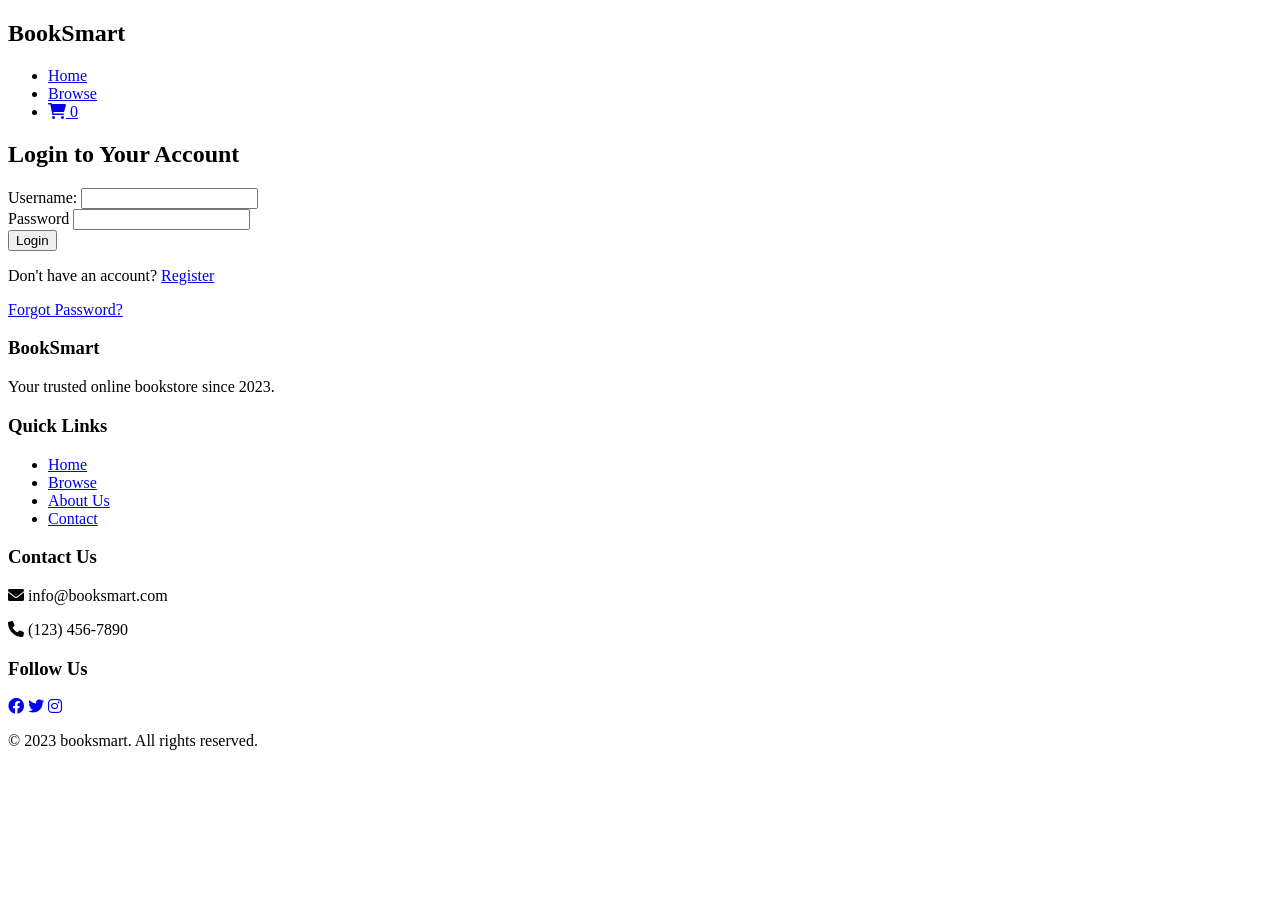
==== index.html @ aebc4f61 "Add files via upload" ====
<!-- index.html (Home/Login Page) -->
<!DOCTYPE html>
<html lang="en">
<head>
    <meta charset="UTF-8">
    <meta name="viewport" content="width=device-width, initial-scale=1.0">
    <title>BookSmart - Your Online Bookstore</title>
    <link rel="stylesheet" href="css/styles.css">
    <link rel="stylesheet" href="https://cdnjs.cloudflare.com/ajax/libs/font-awesome/6.0.0-beta3/css/all.min.css">
</head>
<body>
    <header>
        <nav>
            <div class="logo">
                <h1>BookSmart</h1>
            </div>
            <ul class="nav-links">
                <li><a href="index.html" class="active">Home</a></li>
                <li><a href="browse.html">Browse</a></li>
                <li><a href="checkout.html" id="cart-icon"><i class="fas fa-shopping-cart"></i> <span id="cart-count">0</span></a></li>
            </ul>
            <div class="burger">
                <div class="line1"></div>
                <div class="line2"></div>
                <div class="line3"></div>
            </div>
        </nav>
    </header>

    <main>
        <section class="login-section">
            <div class="container">
                <div class="login-container">
                    <h2>Login to Your Account</h2>
                    <form id="login-form">
                        <div class="form-group">
                            <label for="user_field">Username:</label>
                            <input type="text" id="user_field" name="username" required>
                        </div>
                        <div class="form-group">
                            <label for="password">Password</label>
                            <input type="password" id="password_field" name="password" required>
                        </div>
                        <button type="submit" class="btn btn-primary">Login</button>
                    </form>
                    <div class="form-footer">
                        <p>Don't have an account? <a href="register.html" id="show-register">Register</a></p>
                        <p><a href="#">Forgot Password?</a></p>
                    </div>
                </div>
        </section>
    </main>

    <footer>
        <div class="container">
            <div class="footer-content">
                <div class="footer-section">
                    <h3>BookSmart</h3>
                    <p>Your trusted online bookstore since 2023.</p>
                </div>
                <div class="footer-section">
                    <h3>Quick Links</h3>
                    <ul>
                        <li><a href="index.html">Home</a></li>
                        <li><a href="browse.html">Browse</a></li>
                        <li><a href="admin.html">About Us</a></li>
                        <li><a href="#">Contact</a></li>
                    </ul>
                </div>
                <div class="footer-section">
                    <h3>Contact Us</h3>
                    <p><i class="fas fa-envelope"></i> info@booksmart.com</p>
                    <p><i class="fas fa-phone"></i> (123) 456-7890</p>
                </div>
                <div class="footer-section">
                    <h3>Follow Us</h3>
                    <div class="social-icons">
                        <a href="#"><i class="fab fa-facebook"></i></a>
                        <a href="#"><i class="fab fa-twitter"></i></a>
                        <a href="#"><i class="fab fa-instagram"></i></a>
                    </div>
                </div>
            </div>
            <div class="footer-bottom">
                <p>&copy; 2023 booksmart. All rights reserved.</p>
            </div>
        </div>
    </footer>

    <script src="js/script.js"></script>
</body>
</html>
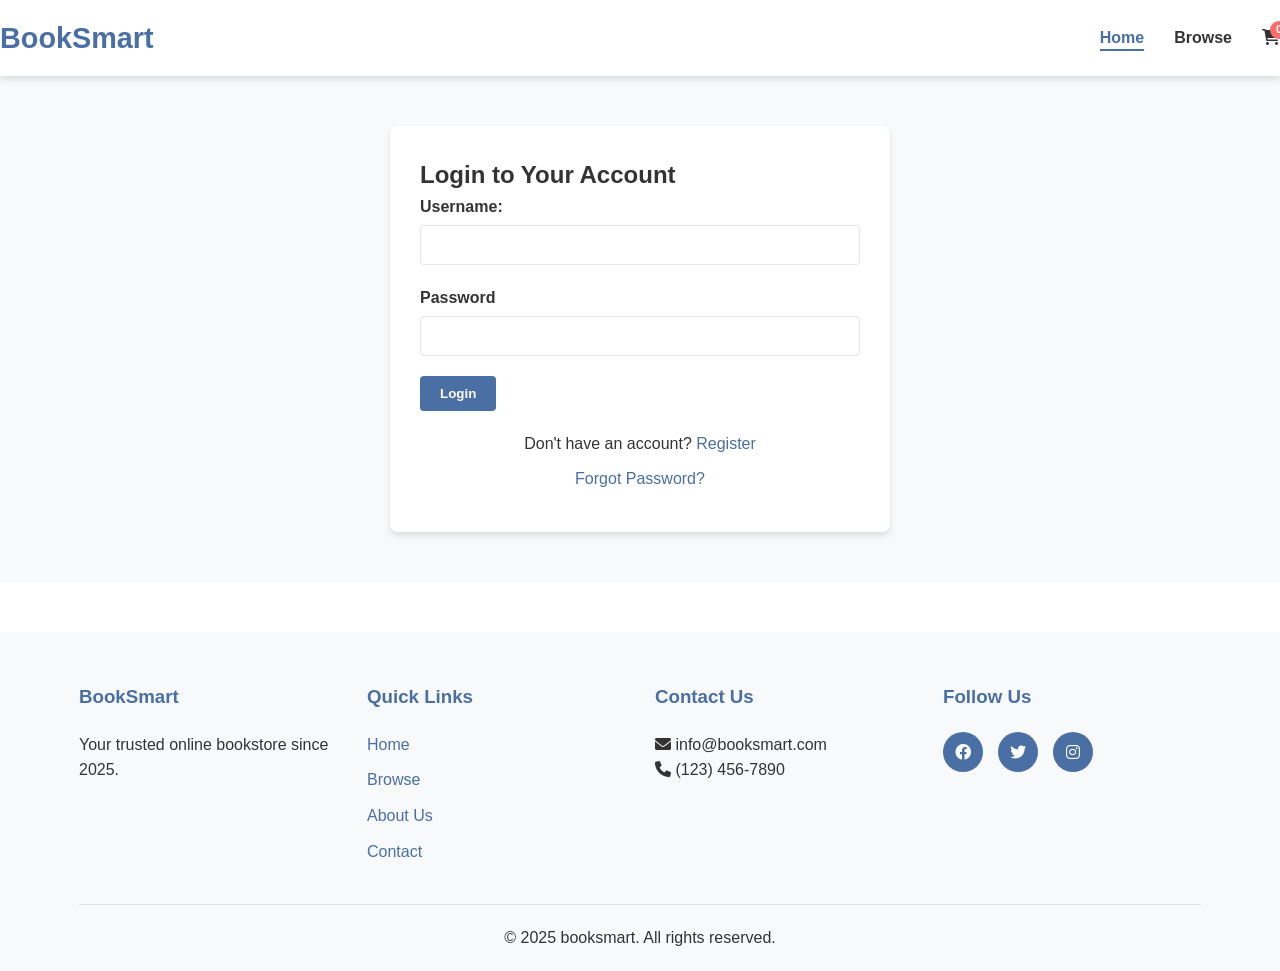
==== commit a0c6e263: "Update index.html title change" ====
--- a/index.html
+++ b/index.html
@@ -56,7 +56,7 @@
             <div class="footer-content">
                 <div class="footer-section">
                     <h3>BookSmart</h3>
-                    <p>Your trusted online bookstore since 2023.</p>
+                    <p>Your trusted online bookstore since 2025.</p>
                 </div>
                 <div class="footer-section">
                     <h3>Quick Links</h3>
@@ -82,7 +82,7 @@
                 </div>
             </div>
             <div class="footer-bottom">
-                <p>&copy; 2023 booksmart. All rights reserved.</p>
+                <p>&copy; 2025 booksmart. All rights reserved.</p>
             </div>
         </div>
     </footer>
--- a/css/styles.css
+++ b/css/styles.css
@@ -0,0 +1,917 @@
+/* styles.css */
+/* Base Styles */
+:root {
+    --primary-color: #4a6fa5;
+    --secondary-color: #6b8cae;
+    --accent-color: #ff6b6b;
+    --text-color: #333;
+    --light-text: #777;
+    --bg-color: #fff;
+    --light-bg: #f8f9fa;
+    --border-color: #e1e4e8;
+    --success-color: #28a745;
+    --error-color: #dc3545;
+    --shadow: 0 4px 6px rgba(0, 0, 0, 0.1);
+    --transition: all 0.3s ease;
+}
+
+* {
+    margin: 0;
+    padding: 0;
+    box-sizing: border-box;
+}
+
+body {
+    font-family: 'Segoe UI', Tahoma, Geneva, Verdana, sans-serif;
+    line-height: 1.6;
+    color: var(--text-color);
+    background-color: var(--bg-color);
+}
+
+.container {
+    width: 90%;
+    max-width: 1200px;
+    margin: 0 auto;
+    padding: 0 15px;
+}
+
+a {
+    text-decoration: none;
+    color: var(--primary-color);
+    transition: var(--transition);
+}
+
+a:hover {
+    color: var(--secondary-color);
+}
+
+ul {
+    list-style: none;
+}
+
+img {
+    max-width: 100%;
+    height: auto;
+}
+
+.btn {
+    display: inline-block;
+    padding: 10px 20px;
+    background-color: var(--primary-color);
+    color: white;
+    border: none;
+    border-radius: 4px;
+    cursor: pointer;
+    transition: var(--transition);
+    font-weight: 600;
+    text-align: center;
+}
+
+.btn:hover {
+    background-color: var(--secondary-color);
+    transform: translateY(-2px);
+}
+
+.btn-primary {
+    background-color: var(--primary-color);
+}
+
+.btn-secondary {
+    background-color: var(--secondary-color);
+}
+
+.btn-accent {
+    background-color: var(--accent-color);
+}
+
+.hidden {
+    display: none;
+}
+
+/* Header & Navigation */
+header {
+    background-color: var(--bg-color);
+    box-shadow: var(--shadow);
+    position: sticky;
+    top: 0;
+    z-index: 100;
+}
+
+nav {
+    display: flex;
+    justify-content: space-between;
+    align-items: center;
+    padding: 15px 0;
+}
+
+.logo h1 {
+    color: var(--primary-color);
+    font-size: 1.8rem;
+    font-weight: 700;
+}
+
+.nav-links {
+    display: flex;
+    align-items: center;
+}
+
+.nav-links li {
+    margin-left: 30px;
+}
+
+.nav-links a {
+    color: var(--text-color);
+    font-weight: 600;
+    position: relative;
+}
+
+.nav-links a.active,
+.nav-links a:hover {
+    color: var(--primary-color);
+}
+
+.nav-links a.active::after,
+.nav-links a:hover::after {
+    content: '';
+    position: absolute;
+    bottom: -5px;
+    left: 0;
+    width: 100%;
+    height: 2px;
+    background-color: var(--primary-color);
+}
+
+#cart-icon {
+    position: relative;
+}
+
+#cart-count {
+    position: absolute;
+    top: -8px;
+    right: -8px;
+    background-color: var(--accent-color);
+    color: white;
+    font-size: 0.7rem;
+    width: 18px;
+    height: 18px;
+    border-radius: 50%;
+    display: flex;
+    justify-content: center;
+    align-items: center;
+}
+
+.burger {
+    display: none;
+    cursor: pointer;
+}
+
+.burger div {
+    width: 25px;
+    height: 3px;
+    background-color: var(--text-color);
+    margin: 5px;
+    transition: var(--transition);
+}
+
+/* Hero Section */
+.hero {
+    background: linear-gradient(rgba(0, 0, 0, 0.5), rgba(0, 0, 0, 0.5)), url('https://source.unsplash.com/random/1600x900/?bookstore');
+    background-size: cover;
+    background-position: center;
+    color: white;
+    text-align: center;
+    padding: 100px 0;
+    margin-bottom: 50px;
+}
+
+.hero-content {
+    max-width: 800px;
+    margin: 0 auto;
+}
+
+.hero h2 {
+    font-size: 2.5rem;
+    margin-bottom: 20px;
+}
+
+.hero p {
+    font-size: 1.2rem;
+    margin-bottom: 30px;
+}
+
+/* Login/Register Section */
+.login-section {
+    padding: 50px 0;
+    background-color: var(--light-bg);
+}
+
+.login-container,
+.register-container {
+    max-width: 500px;
+    margin: 0 auto;
+    background-color: var(--bg-color);
+    padding: 30px;
+    border-radius: 8px;
+    box-shadow: var(--shadow);
+}
+
+.form-group {
+    margin-bottom: 20px;
+}
+
+.form-group label {
+    display: block;
+    margin-bottom: 5px;
+    font-weight: 600;
+}
+
+.form-group input {
+    width: 100%;
+    padding: 10px;
+    border: 1px solid var(--border-color);
+    border-radius: 4px;
+    font-size: 1rem;
+}
+
+.form-footer {
+    margin-top: 20px;
+    text-align: center;
+}
+
+.form-footer p {
+    margin-bottom: 10px;
+}
+
+/* Browse Page */
+.browse-header {
+    background-color: var(--light-bg);
+    padding: 30px 0;
+    margin-bottom: 30px;
+}
+
+.filters {
+    display: flex;
+    flex-wrap: wrap;
+    gap: 15px;
+    margin-top: 20px;
+}
+
+.search-bar {
+    flex: 1;
+    display: flex;
+    min-width: 250px;
+}
+
+.search-bar input {
+    flex: 1;
+    padding: 10px;
+    border: 1px solid var(--border-color);
+    border-radius: 4px 0 0 4px;
+    font-size: 1rem;
+}
+
+.search-bar button {
+    padding: 10px 15px;
+    background-color: var(--primary-color);
+    color: white;
+    border: none;
+    border-radius: 0 4px 4px 0;
+    cursor: pointer;
+}
+
+.filter-options {
+    display: flex;
+    gap: 10px;
+}
+
+.filter-options select {
+    padding: 10px;
+    border: 1px solid var(--border-color);
+    border-radius: 4px;
+    font-size: 1rem;
+    background-color: var(--bg-color);
+}
+
+.books-container {
+    display: grid;
+    grid-template-columns: repeat(auto-fill, minmax(250px, 1fr));
+    gap: 30px;
+    margin-bottom: 30px;
+}
+
+.book-card {
+    background-color: var(--bg-color);
+    border-radius: 8px;
+    overflow: hidden;
+    box-shadow: var(--shadow);
+    transition: var(--transition);
+}
+
+.book-card:hover {
+    transform: translateY(-5px);
+    box-shadow: 0 10px 20px rgba(0, 0, 0, 0.1);
+}
+
+.book-image {
+    height: 300px;
+    overflow: hidden;
+}
+
+.book-image img {
+    width: 100%;
+    height: 100%;
+    object-fit: cover;
+    transition: var(--transition);
+}
+
+.book-card:hover .book-image img {
+    transform: scale(1.05);
+}
+
+.book-info {
+    padding: 20px;
+}
+
+.book-title {
+    font-size: 1.2rem;
+    margin-bottom: 5px;
+    font-weight: 600;
+}
+
+.book-author {
+    color: var(--light-text);
+    margin-bottom: 10px;
+}
+
+.book-price {
+    font-weight: 600;
+    color: var(--primary-color);
+    margin-bottom: 15px;
+}
+
+.add-to-cart {
+    width: 100%;
+}
+
+.pagination {
+    display: flex;
+    justify-content: center;
+    align-items: center;
+    margin-top: 30px;
+    margin-bottom: 50px;
+}
+
+.pagination button {
+    padding: 8px 15px;
+    background-color: var(--bg-color);
+    border: 1px solid var(--border-color);
+    border-radius: 4px;
+    cursor: pointer;
+    transition: var(--transition);
+}
+
+.pagination button:hover:not([disabled]) {
+    background-color: var(--primary-color);
+    color: white;
+}
+
+.pagination button[disabled] {
+    opacity: 0.5;
+    cursor: not-allowed;
+}
+
+#page-info {
+    margin: 0 15px;
+}
+
+/* Cart Sidebar */
+.cart-sidebar {
+    position: fixed;
+    top: 0;
+    right: -400px;
+    width: 100%;
+    max-width: 400px;
+    height: 100vh;
+    background-color: var(--bg-color);
+    box-shadow: -2px 0 10px rgba(0, 0, 0, 0.1);
+    z-index: 1000;
+    transition: right 0.3s ease;
+    display: flex;
+    flex-direction: column;
+}
+
+.cart-sidebar.open {
+    right: 0;
+}
+
+.cart-header {
+    display: flex;
+    justify-content: space-between;
+    align-items: center;
+    padding: 20px;
+    border-bottom: 1px solid var(--border-color);
+}
+
+.cart-header h3 {
+    font-size: 1.5rem;
+}
+
+#close-cart {
+    background: none;
+    border: none;
+    font-size: 1.2rem;
+    cursor: pointer;
+    color: var(--text-color);
+}
+
+.cart-items {
+    flex: 1;
+    overflow-y: auto;
+    padding: 20px;
+}
+
+.cart-item {
+    display: flex;
+    margin-bottom: 20px;
+    padding-bottom: 20px;
+    border-bottom: 1px solid var(--border-color);
+}
+
+.cart-item-image {
+    width: 80px;
+    height: 120px;
+    margin-right: 15px;
+}
+
+.cart-item-image img {
+    width: 100%;
+    height: 100%;
+    object-fit: cover;
+    border-radius: 4px;
+}
+
+.cart-item-details {
+    flex: 1;
+}
+
+.cart-item-title {
+    font-weight: 600;
+    margin-bottom: 5px;
+}
+
+.cart-item-price {
+    color: var(--primary-color);
+    font-weight: 600;
+    margin-bottom: 10px;
+}
+
+.cart-item-quantity {
+    display: flex;
+    align-items: center;
+}
+
+.quantity-btn {
+    width: 30px;
+    height: 30px;
+    background-color: var(--light-bg);
+    border: 1px solid var(--border-color);
+    border-radius: 4px;
+    display: flex;
+    justify-content: center;
+    align-items: center;
+    cursor: pointer;
+}
+
+.quantity-input {
+    width: 40px;
+    height: 30px;
+    text-align: center;
+    margin: 0 5px;
+    border: 1px solid var(--border-color);
+    border-radius: 4px;
+}
+
+.remove-item {
+    color: var(--error-color);
+    background: none;
+    border: none;
+    cursor: pointer;
+    margin-left: auto;
+    font-size: 1.2rem;
+}
+
+.cart-footer {
+    padding: 20px;
+    border-top: 1px solid var(--border-color);
+}
+
+.cart-total {
+    display: flex;
+    justify-content: space-between;
+    font-weight: 600;
+    font-size: 1.2rem;
+    margin-bottom: 20px;
+}
+
+.checkout-btn {
+    width: 100%;
+}
+
+.overlay {
+    position: fixed;
+    top: 0;
+    left: 0;
+    width: 100%;
+    height: 100%;
+    background-color: rgba(0, 0, 0, 0.5);
+    z-index: 999;
+    display: none;
+}
+
+.overlay.active {
+    display: block;
+}
+
+/* Add these styles to your existing styles.css file */
+
+/* Checkout Page Styles */
+.checkout-container {
+    display: grid;
+    grid-template-columns: 1fr 1fr;
+    gap: 30px;
+    margin-top: 30px;
+}
+
+.cart-items-container, .payment-container {
+    background-color: var(--bg-color);
+    border-radius: 8px;
+    box-shadow: var(--shadow);
+    padding: 25px;
+}
+
+.cart-items-container h3, .payment-container h3 {
+    margin-bottom: 20px;
+    padding-bottom: 10px;
+    border-bottom: 1px solid var(--border-color);
+    color: var(--primary-color);
+}
+
+/* Cart Items Styles */
+.cart-item {
+    display: flex;
+    padding: 15px 0;
+    border-bottom: 1px solid var(--border-color);
+}
+
+.cart-item:last-child {
+    border-bottom: none;
+}
+
+.cart-item-image {
+    width: 100px;
+    height: 150px;
+    margin-right: 20px;
+}
+
+.cart-item-image img {
+    width: 100%;
+    height: 100%;
+    object-fit: cover;
+    border-radius: 4px;
+}
+
+.cart-item-details {
+    flex: 1;
+}
+
+.cart-item-title {
+    font-size: 1.1rem;
+    font-weight: 600;
+    margin-bottom: 5px;
+}
+
+.cart-item-author {
+    color: var(--light-text);
+    margin-bottom: 10px;
+}
+
+.cart-item-price {
+    font-weight: 600;
+    color: var(--primary-color);
+    margin-bottom: 10px;
+}
+
+.cart-item-quantity {
+    display: flex;
+    align-items: center;
+    margin-bottom: 10px;
+}
+
+.quantity-btn {
+    width: 30px;
+    height: 30px;
+    background-color: var(--light-bg);
+    border: 1px solid var(--border-color);
+    border-radius: 4px;
+    display: flex;
+    justify-content: center;
+    align-items: center;
+    cursor: pointer;
+}
+
+.quantity-input {
+    width: 40px;
+    height: 30px;
+    text-align: center;
+    margin: 0 5px;
+    border: 1px solid var(--border-color);
+    border-radius: 4px;
+}
+
+.cart-item-total {
+    font-weight: 600;
+}
+
+.remove-item {
+    color: var(--error-color);
+    background: none;
+    border: none;
+    cursor: pointer;
+    margin-left: auto;
+    align-self: flex-start;
+    font-size: 1.2rem;
+}
+
+.cart-actions {
+    display: flex;
+    justify-content: space-between;
+    margin-top: 20px;
+    padding-top: 20px;
+    border-top: 1px solid var(--border-color);
+}
+
+#empty-cart-message {
+    text-align: center;
+    padding: 30px 0;
+}
+
+#empty-cart-message a {
+    font-weight: 600;
+}
+
+/* Payment Section Styles */
+.order-summary {
+    background-color: var(--light-bg);
+    padding: 20px;
+    border-radius: 8px;
+    margin-bottom: 25px;
+}
+
+.summary-row {
+    display: flex;
+    justify-content: space-between;
+    margin-bottom: 10px;
+}
+
+.summary-row.total {
+    font-weight: 700;
+    font-size: 1.2rem;
+    margin-top: 15px;
+    padding-top: 15px;
+    border-top: 1px solid var(--border-color);
+}
+
+.payment-section {
+    margin-top: 25px;
+}
+
+.payment-methods {
+    margin-bottom: 20px;
+}
+
+.payment-method {
+    display: flex;
+    align-items: center;
+    margin-bottom: 10px;
+}
+
+.payment-method input {
+    margin-right: 10px;
+}
+
+.checkout-btn {
+    width: 100%;
+    margin-top: 20px;
+    padding: 12px;
+    font-size: 1.1rem;
+}
+
+/* Modal Styles */
+.modal {
+    position: fixed;
+    top: 50%;
+    left: 50%;
+    transform: translate(-50%, -50%);
+    background-color: var(--bg-color);
+    padding: 30px;
+    border-radius: 8px;
+    box-shadow: 0 5px 15px rgba(0, 0, 0, 0.3);
+    z-index: 1001;
+    max-width: 500px;
+    width: 90%;
+    text-align: center;
+}
+
+.modal h3 {
+    color: var(--primary-color);
+    margin-bottom: 15px;
+}
+
+.modal p {
+    margin-bottom: 15px;
+}
+
+.close-modal {
+    position: absolute;
+    top: 15px;
+    right: 15px;
+    font-size: 1.5rem;
+    cursor: pointer;
+}
+
+#modal-overlay {
+    position: fixed;
+    top: 0;
+    left: 0;
+    width: 100%;
+    height: 100%;
+    background-color: rgba(0, 0, 0, 0.5);
+    z-index: 1000;
+}
+
+#continue-shopping-btn {
+    margin-top: 15px;
+}
+
+.btn-danger {
+    background-color: var(--error-color);
+}
+
+.btn-danger:hover {
+    background-color: #c82333;
+}
+
+/* Responsive Styles */
+@media screen and (max-width: 992px) {
+    .checkout-container {
+        grid-template-columns: 1fr;
+    }
+    
+    .payment-container {
+        order: 2;
+    }
+}
+
+@media screen and (max-width: 576px) {
+    .cart-item {
+        flex-direction: column;
+    }
+    
+    .cart-item-image {
+        width: 100%;
+        height: 200px;
+        margin-right: 0;
+        margin-bottom: 15px;
+    }
+    
+    .remove-item {
+        margin-top: 10px;
+        align-self: flex-end;
+    }
+}
+/* Footer */
+footer {
+    background-color: var(--light-bg);
+    padding: 50px 0 20px;
+    margin-top: 50px;
+}
+
+.footer-content {
+    display: grid;
+    grid-template-columns: repeat(auto-fit, minmax(200px, 1fr));
+    gap: 30px;
+    margin-bottom: 30px;
+}
+
+.footer-section h3 {
+    margin-bottom: 20px;
+    color: var(--primary-color);
+}
+
+.footer-section ul li {
+    margin-bottom: 10px;
+}
+
+.social-icons {
+    display: flex;
+    gap: 15px;
+}
+
+.social-icons a {
+    display: flex;
+    justify-content: center;
+    align-items: center;
+    width: 40px;
+    height: 40px;
+    background-color: var(--primary-color);
+    color: white;
+    border-radius: 50%;
+    transition: var(--transition);
+}
+
+.social-icons a:hover {
+    background-color: var(--secondary-color);
+    transform: translateY(-3px);
+}
+
+.footer-bottom {
+    text-align: center;
+    padding-top: 20px;
+    border-top: 1px solid var(--border-color);
+}
+
+/* Responsive Styles */
+@media screen and (max-width: 992px) {
+    .checkout-container {
+        grid-template-columns: 1fr;
+    }
+    
+    .order-summary {
+        position: static;
+    }
+}
+
+@media screen and (max-width: 768px) {
+    .nav-links {
+        position: absolute;
+        right: 0;
+        height: 92vh;
+        top: 8vh;
+        background-color: var(--bg-color);
+        display: flex;
+        flex-direction: column;
+        align-items: center;
+        width: 50%;
+        transform: translateX(100%);
+        transition: transform 0.5s ease-in;
+        box-shadow: -2px 0 5px rgba(0, 0, 0, 0.1);
+        z-index: 1;
+    }
+    
+    .nav-links li {
+        opacity: 0;
+        margin: 20px 0;
+    }
+    
+    .burger {
+        display: block;
+    }
+    
+    .nav-active {
+        transform: translateX(0%);
+    }
+    
+    .form-row {
+        flex-direction: column;
+        gap: 0;
+    }
+    
+    .hero h2 {
+        font-size: 2rem;
+    }
+    
+    .hero p {
+        font-size: 1rem;
+    }
+}
+
+@media screen and (max-width: 576px) {
+    .cart-sidebar {
+        max-width: 100%;
+    }
+    
+    .books-container {
+        grid-template-columns: repeat(auto-fill, minmax(200px, 1fr));
+    }
+}
+
+@keyframes navLinkFade {
+    from {
+        opacity: 0;
+        transform: translateX(50px);
+    }
+    to {
+        opacity: 1;
+        transform: translateX(0);
+    }
+}
